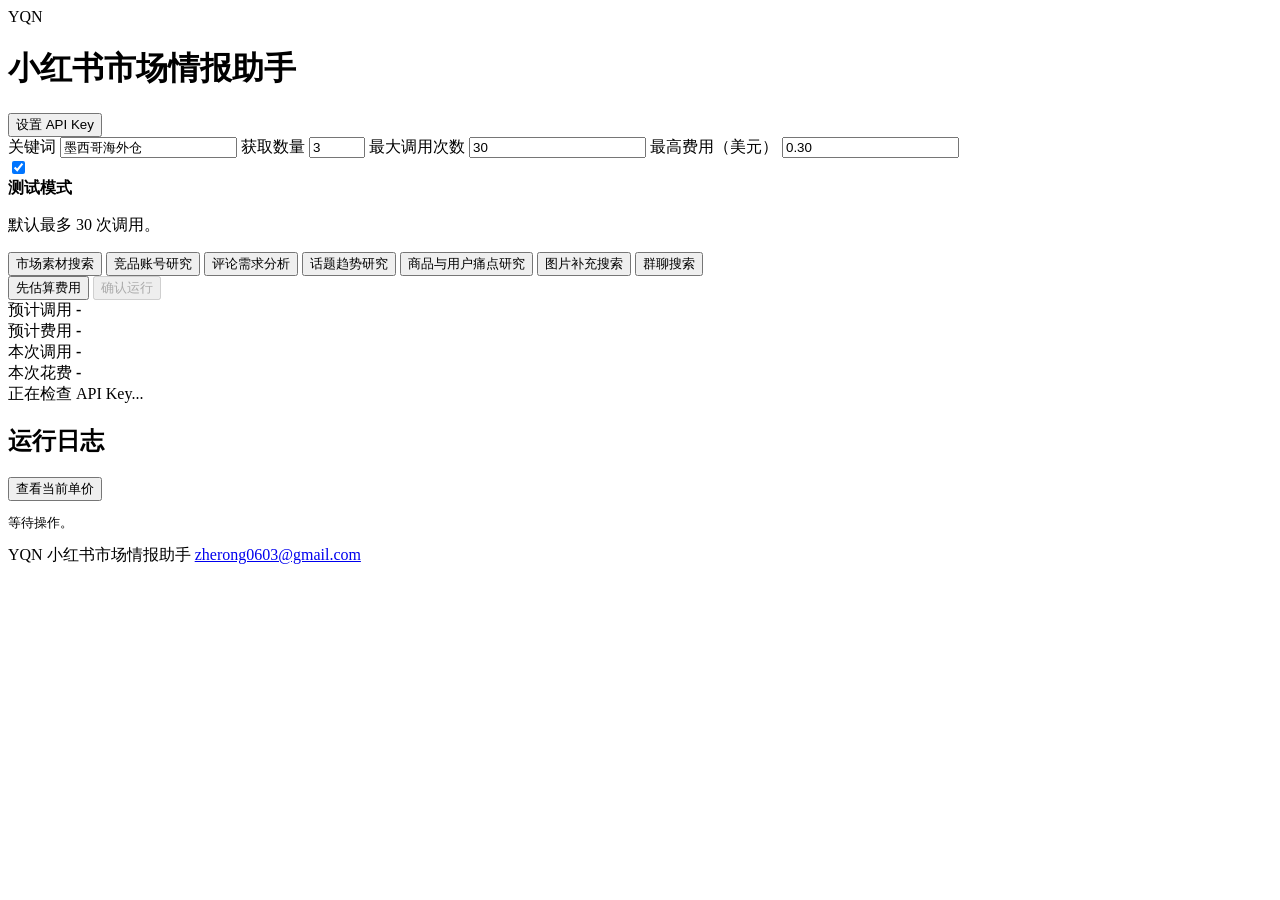
==== YQN_XHS_Intel/static/index.html @ 7241936b "Add YQN Xiaohongshu intel demo" ====
<!doctype html>
<html lang="zh-CN">
<head>
  <meta charset="utf-8">
  <meta name="viewport" content="width=device-width, initial-scale=1">
  <title>YQN 小红书市场情报助手</title>
  <link rel="stylesheet" href="/static/styles.css">
</head>
<body>
  <header class="topbar">
    <div>
      <div class="brand-mark">YQN</div>
      <h1>小红书市场情报助手</h1>
    </div>
    <button class="ghost-button" id="settingsButton" type="button"><span class="button-icon key-icon"></span>设置 API Key</button>
  </header>

  <main class="layout">
    <section class="control-panel">
      <div class="field-grid">
        <label>
          <span>关键词</span>
          <input id="keyword" type="text" value="墨西哥海外仓" autocomplete="off">
        </label>
        <label>
          <span>获取数量</span>
          <input id="quantity" type="number" min="1" max="500" value="3">
        </label>
        <label>
          <span>最大调用次数</span>
          <input id="maxCalls" type="number" min="1" value="30">
        </label>
        <label>
          <span>最高费用（美元）</span>
          <input id="maxCost" type="number" min="0" step="0.01" value="0.30">
        </label>
      </div>

      <div class="switch-row">
        <label class="switch">
          <input id="testMode" type="checkbox" checked>
          <span></span>
        </label>
        <div>
          <strong>测试模式</strong>
          <p>默认最多 30 次调用。</p>
        </div>
      </div>

      <div class="task-grid" id="taskGrid">
        <button class="task-button active" data-task="material" type="button"><span class="button-icon search-icon"></span>市场素材搜索</button>
        <button class="task-button" data-task="competitor" type="button"><span class="button-icon user-icon"></span>竞品账号研究</button>
        <button class="task-button" data-task="comments" type="button"><span class="button-icon chat-icon"></span>评论需求分析</button>
        <button class="task-button" data-task="topic" type="button"><span class="button-icon trend-icon"></span>话题趋势研究</button>
        <button class="task-button" data-task="product" type="button"><span class="button-icon product-icon"></span>商品与用户痛点研究</button>
        <button class="task-button" data-task="images" type="button"><span class="button-icon image-icon"></span>图片补充搜索</button>
        <button class="task-button" data-task="groups" type="button"><span class="button-icon group-icon"></span>群聊搜索</button>
      </div>

      <div class="action-row">
        <button class="primary-button" id="estimateButton" type="button"><span class="button-icon calc-icon"></span>先估算费用</button>
        <button class="confirm-button" id="runButton" type="button" disabled><span class="button-icon play-icon"></span>确认运行</button>
      </div>
    </section>

    <aside class="status-panel">
      <div class="stat-grid">
        <div>
          <span>预计调用</span>
          <strong id="plannedCalls">-</strong>
        </div>
        <div>
          <span>预计费用</span>
          <strong id="plannedCost">-</strong>
        </div>
        <div>
          <span>本次调用</span>
          <strong id="actualCalls">-</strong>
        </div>
        <div>
          <span>本次花费</span>
          <strong id="actualCost">-</strong>
        </div>
      </div>
      <div class="notice" id="keyStatus">正在检查 API Key...</div>
      <div class="estimate-box" id="estimateBox"></div>
      <div class="output-box" id="outputBox"></div>
    </aside>

    <section class="log-panel">
      <div class="panel-title">
        <h2>运行日志</h2>
        <button class="small-button" id="pricesButton" type="button">查看当前单价</button>
      </div>
      <pre id="logBox">等待操作。</pre>
    </section>
  </main>

  <footer>
    <span>YQN 小红书市场情报助手</span>
    <a href="mailto:zherong0603@gmail.com">zherong0603@gmail.com</a>
  </footer>

  <dialog id="settingsDialog">
    <form method="dialog" class="dialog-body">
      <div class="dialog-head">
        <h2>API Key 设置</h2>
        <button class="icon-button" value="cancel" type="submit" aria-label="关闭"></button>
      </div>
      <label>
        <span>TikHub API Key</span>
        <input id="apiKey" type="password" placeholder="粘贴你的 TikHub API Key">
      </label>
      <label>
        <span>TikHub 接口域名</span>
        <select id="apiBase">
          <option value="https://api.tikhub.io">https://api.tikhub.io</option>
          <option value="https://api.tikhub.dev">https://api.tikhub.dev</option>
        </select>
      </label>
      <div class="dialog-actions">
        <button class="danger-button" id="clearKeyButton" type="button">清除 Key</button>
        <button class="primary-button" id="saveKeyButton" type="button">保存到本机</button>
      </div>
      <p class="local-path" id="configPath"></p>
    </form>
  </dialog>

  <script src="/static/app.js"></script>
</body>
</html>
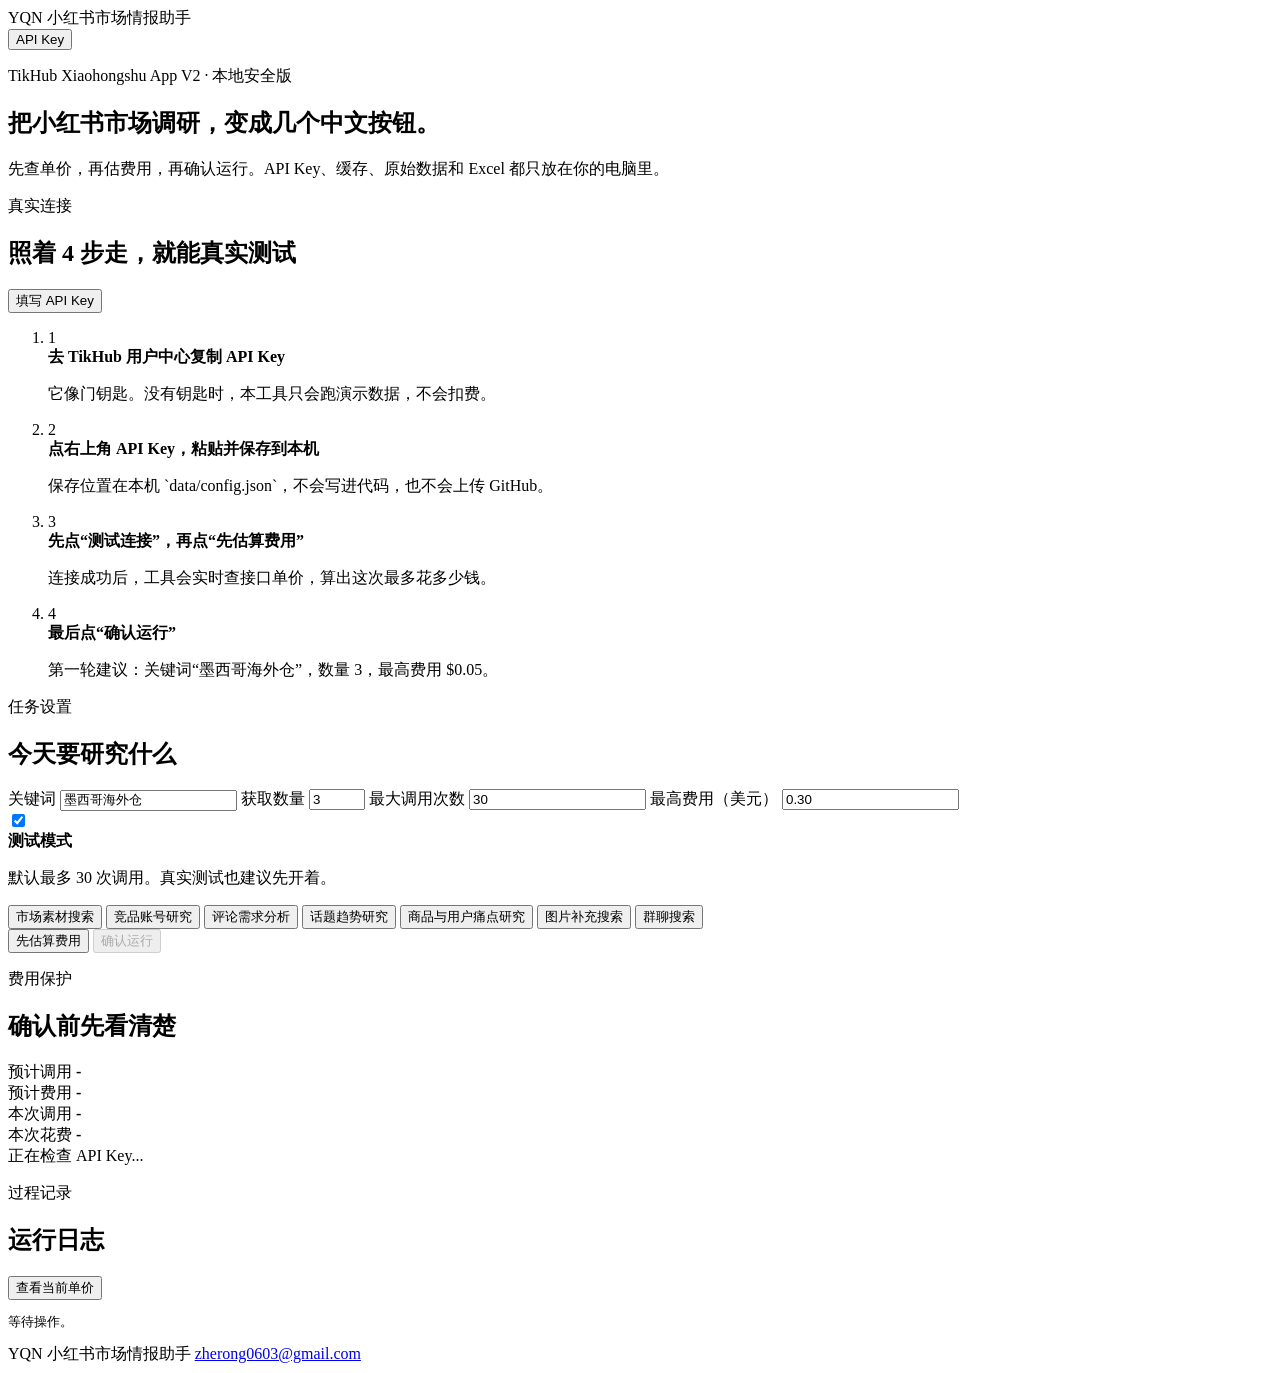
==== commit 79868865: "Polish UI and add TikHub connection guide" ====
--- a/YQN_XHS_Intel/static/index.html
+++ b/YQN_XHS_Intel/static/index.html
@@ -7,89 +7,156 @@
   <link rel="stylesheet" href="/static/styles.css">
 </head>
 <body>
-  <header class="topbar">
-    <div>
-      <div class="brand-mark">YQN</div>
-      <h1>小红书市场情报助手</h1>
+  <nav class="global-nav">
+    <div class="nav-inner">
+      <div class="brand-lockup">
+        <span class="brand-mark">YQN</span>
+        <span>小红书市场情报助手</span>
+      </div>
+      <button class="nav-button" data-open-settings type="button"><span class="button-icon key-icon"></span>API Key</button>
     </div>
-    <button class="ghost-button" id="settingsButton" type="button"><span class="button-icon key-icon"></span>设置 API Key</button>
-  </header>
-
-  <main class="layout">
-    <section class="control-panel">
-      <div class="field-grid">
-        <label>
-          <span>关键词</span>
-          <input id="keyword" type="text" value="墨西哥海外仓" autocomplete="off">
-        </label>
-        <label>
-          <span>获取数量</span>
-          <input id="quantity" type="number" min="1" max="500" value="3">
-        </label>
-        <label>
-          <span>最大调用次数</span>
-          <input id="maxCalls" type="number" min="1" value="30">
-        </label>
-        <label>
-          <span>最高费用（美元）</span>
-          <input id="maxCost" type="number" min="0" step="0.01" value="0.30">
-        </label>
-      </div>
-
-      <div class="switch-row">
-        <label class="switch">
-          <input id="testMode" type="checkbox" checked>
-          <span></span>
-        </label>
+  </nav>
+
+  <main class="page-shell">
+    <section class="hero-panel">
+      <p class="eyebrow">TikHub Xiaohongshu App V2 · 本地安全版</p>
+      <h1>把小红书市场调研，变成几个中文按钮。</h1>
+      <p class="hero-copy">先查单价，再估费用，再确认运行。API Key、缓存、原始数据和 Excel 都只放在你的电脑里。</p>
+    </section>
+
+    <section class="connect-panel">
+      <div class="section-head">
         <div>
-          <strong>测试模式</strong>
-          <p>默认最多 30 次调用。</p>
-        </div>
-      </div>
-
-      <div class="task-grid" id="taskGrid">
-        <button class="task-button active" data-task="material" type="button"><span class="button-icon search-icon"></span>市场素材搜索</button>
-        <button class="task-button" data-task="competitor" type="button"><span class="button-icon user-icon"></span>竞品账号研究</button>
-        <button class="task-button" data-task="comments" type="button"><span class="button-icon chat-icon"></span>评论需求分析</button>
-        <button class="task-button" data-task="topic" type="button"><span class="button-icon trend-icon"></span>话题趋势研究</button>
-        <button class="task-button" data-task="product" type="button"><span class="button-icon product-icon"></span>商品与用户痛点研究</button>
-        <button class="task-button" data-task="images" type="button"><span class="button-icon image-icon"></span>图片补充搜索</button>
-        <button class="task-button" data-task="groups" type="button"><span class="button-icon group-icon"></span>群聊搜索</button>
-      </div>
-
-      <div class="action-row">
-        <button class="primary-button" id="estimateButton" type="button"><span class="button-icon calc-icon"></span>先估算费用</button>
-        <button class="confirm-button" id="runButton" type="button" disabled><span class="button-icon play-icon"></span>确认运行</button>
-      </div>
-    </section>
-
-    <aside class="status-panel">
-      <div class="stat-grid">
-        <div>
-          <span>预计调用</span>
-          <strong id="plannedCalls">-</strong>
-        </div>
-        <div>
-          <span>预计费用</span>
-          <strong id="plannedCost">-</strong>
-        </div>
-        <div>
-          <span>本次调用</span>
-          <strong id="actualCalls">-</strong>
-        </div>
-        <div>
-          <span>本次花费</span>
-          <strong id="actualCost">-</strong>
-        </div>
-      </div>
-      <div class="notice" id="keyStatus">正在检查 API Key...</div>
-      <div class="estimate-box" id="estimateBox"></div>
-      <div class="output-box" id="outputBox"></div>
-    </aside>
+          <p class="eyebrow">真实连接</p>
+          <h2>照着 4 步走，就能真实测试</h2>
+        </div>
+        <button class="secondary-button" data-open-settings type="button"><span class="button-icon key-icon"></span>填写 API Key</button>
+      </div>
+      <ol class="step-list">
+        <li>
+          <span>1</span>
+          <div>
+            <strong>去 TikHub 用户中心复制 API Key</strong>
+            <p>它像门钥匙。没有钥匙时，本工具只会跑演示数据，不会扣费。</p>
+          </div>
+        </li>
+        <li>
+          <span>2</span>
+          <div>
+            <strong>点右上角 API Key，粘贴并保存到本机</strong>
+            <p>保存位置在本机 `data/config.json`，不会写进代码，也不会上传 GitHub。</p>
+          </div>
+        </li>
+        <li>
+          <span>3</span>
+          <div>
+            <strong>先点“测试连接”，再点“先估算费用”</strong>
+            <p>连接成功后，工具会实时查接口单价，算出这次最多花多少钱。</p>
+          </div>
+        </li>
+        <li>
+          <span>4</span>
+          <div>
+            <strong>最后点“确认运行”</strong>
+            <p>第一轮建议：关键词“墨西哥海外仓”，数量 3，最高费用 $0.05。</p>
+          </div>
+        </li>
+      </ol>
+    </section>
+
+    <section class="workspace-grid">
+      <section class="control-panel">
+        <div class="section-head compact">
+          <div>
+            <p class="eyebrow">任务设置</p>
+            <h2>今天要研究什么</h2>
+          </div>
+        </div>
+
+        <div class="field-grid">
+          <label>
+            <span>关键词</span>
+            <input id="keyword" type="text" value="墨西哥海外仓" autocomplete="off">
+          </label>
+          <label>
+            <span>获取数量</span>
+            <input id="quantity" type="number" min="1" max="500" value="3">
+          </label>
+          <label>
+            <span>最大调用次数</span>
+            <input id="maxCalls" type="number" min="1" value="30">
+          </label>
+          <label>
+            <span>最高费用（美元）</span>
+            <input id="maxCost" type="number" min="0" step="0.01" value="0.30">
+          </label>
+        </div>
+
+        <div class="switch-row">
+          <label class="switch" aria-label="测试模式">
+            <input id="testMode" type="checkbox" checked>
+            <span></span>
+          </label>
+          <div>
+            <strong>测试模式</strong>
+            <p>默认最多 30 次调用。真实测试也建议先开着。</p>
+          </div>
+        </div>
+
+        <div class="task-grid" id="taskGrid">
+          <button class="task-button active" data-task="material" type="button"><span class="button-icon search-icon"></span>市场素材搜索</button>
+          <button class="task-button" data-task="competitor" type="button"><span class="button-icon user-icon"></span>竞品账号研究</button>
+          <button class="task-button" data-task="comments" type="button"><span class="button-icon chat-icon"></span>评论需求分析</button>
+          <button class="task-button" data-task="topic" type="button"><span class="button-icon trend-icon"></span>话题趋势研究</button>
+          <button class="task-button" data-task="product" type="button"><span class="button-icon product-icon"></span>商品与用户痛点研究</button>
+          <button class="task-button" data-task="images" type="button"><span class="button-icon image-icon"></span>图片补充搜索</button>
+          <button class="task-button" data-task="groups" type="button"><span class="button-icon group-icon"></span>群聊搜索</button>
+        </div>
+
+        <div class="action-row">
+          <button class="primary-button" id="estimateButton" type="button"><span class="button-icon calc-icon"></span>先估算费用</button>
+          <button class="confirm-button" id="runButton" type="button" disabled><span class="button-icon play-icon"></span>确认运行</button>
+        </div>
+      </section>
+
+      <aside class="status-panel">
+        <div class="section-head compact">
+          <div>
+            <p class="eyebrow">费用保护</p>
+            <h2>确认前先看清楚</h2>
+          </div>
+        </div>
+
+        <div class="stat-grid">
+          <div>
+            <span>预计调用</span>
+            <strong id="plannedCalls">-</strong>
+          </div>
+          <div>
+            <span>预计费用</span>
+            <strong id="plannedCost">-</strong>
+          </div>
+          <div>
+            <span>本次调用</span>
+            <strong id="actualCalls">-</strong>
+          </div>
+          <div>
+            <span>本次花费</span>
+            <strong id="actualCost">-</strong>
+          </div>
+        </div>
+        <div class="notice" id="keyStatus">正在检查 API Key...</div>
+        <div class="estimate-box" id="estimateBox"></div>
+        <div class="output-box" id="outputBox"></div>
+      </aside>
+    </section>
 
     <section class="log-panel">
       <div class="panel-title">
-        <h2>运行日志</h2>
+        <div>
+          <p class="eyebrow">过程记录</p>
+          <h2>运行日志</h2>
+        </div>
         <button class="small-button" id="pricesButton" type="button">查看当前单价</button>
       </div>
       <pre id="logBox">等待操作。</pre>
@@ -104,7 +171,10 @@
   <dialog id="settingsDialog">
     <form method="dialog" class="dialog-body">
       <div class="dialog-head">
-        <h2>API Key 设置</h2>
+        <div>
+          <p class="eyebrow">本机设置</p>
+          <h2>API Key 设置</h2>
+        </div>
         <button class="icon-button" value="cancel" type="submit" aria-label="关闭"></button>
       </div>
       <label>
@@ -120,8 +190,10 @@
       </label>
       <div class="dialog-actions">
         <button class="danger-button" id="clearKeyButton" type="button">清除 Key</button>
+        <button class="secondary-button" id="checkKeyButton" type="button">测试连接</button>
         <button class="primary-button" id="saveKeyButton" type="button">保存到本机</button>
       </div>
+      <div class="notice" id="connectionResult">填写后可以先测试连接。</div>
       <p class="local-path" id="configPath"></p>
     </form>
   </dialog>
@@ -129,4 +201,3 @@
   <script src="/static/app.js"></script>
 </body>
 </html>
-
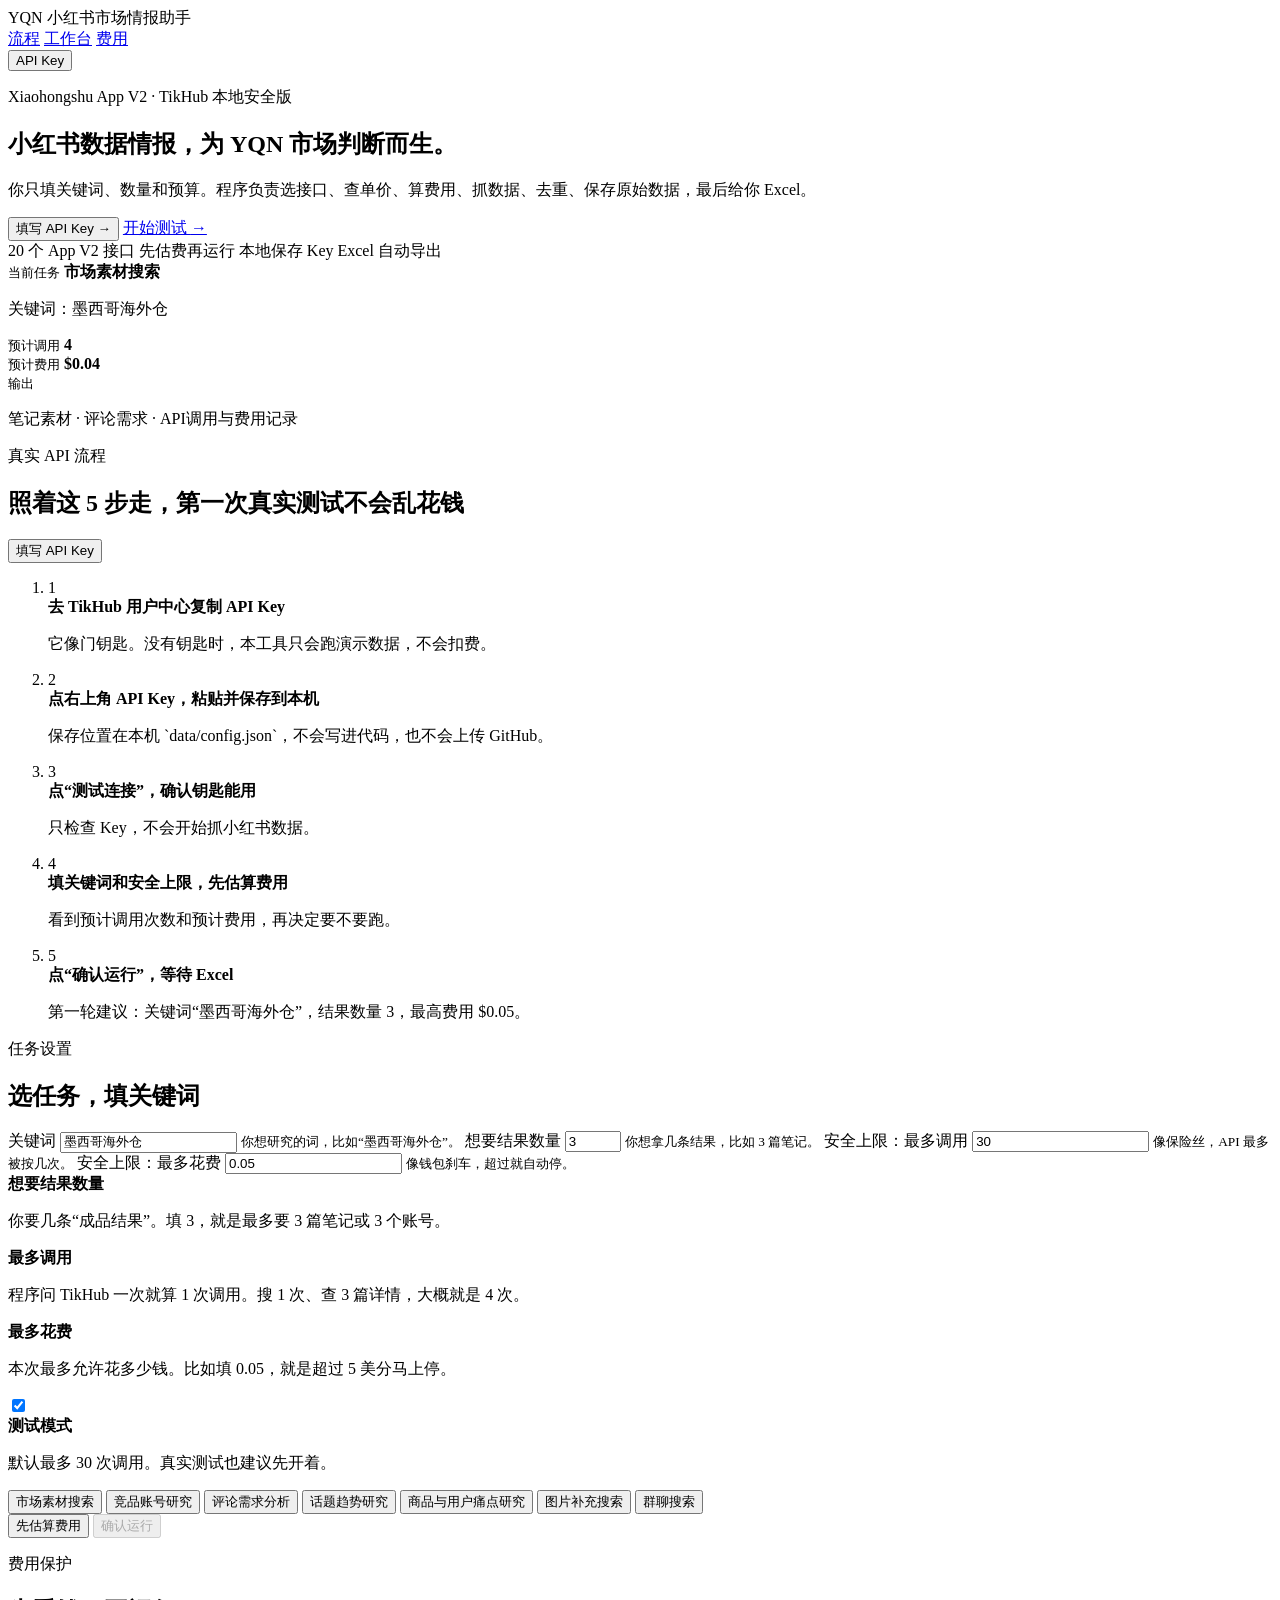
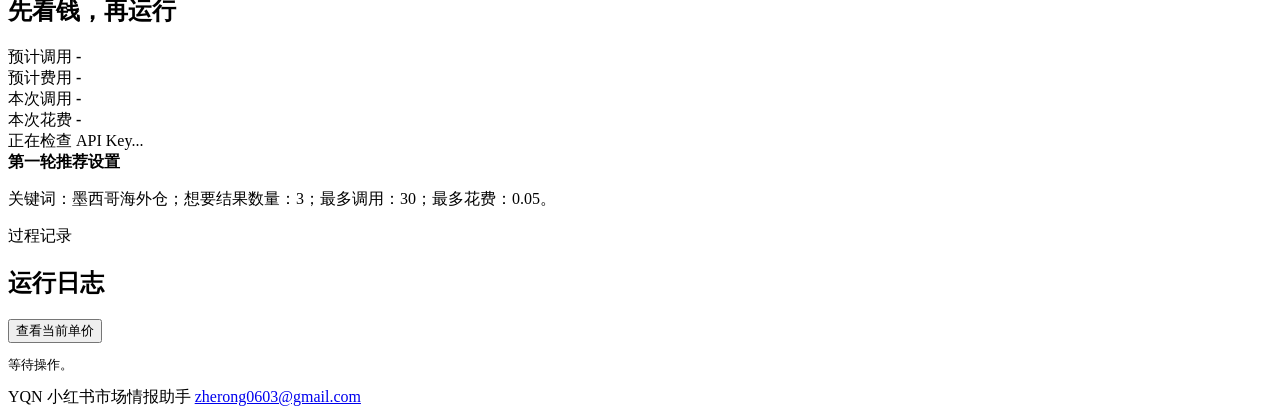
==== commit 1724d633: "Refine TikHub style UI and clarify cost controls" ====
--- a/YQN_XHS_Intel/static/index.html
+++ b/YQN_XHS_Intel/static/index.html
@@ -13,22 +13,65 @@
         <span class="brand-mark">YQN</span>
         <span>小红书市场情报助手</span>
       </div>
+      <div class="nav-links" aria-label="页面导航">
+        <a href="#flow">流程</a>
+        <a href="#workbench">工作台</a>
+        <a href="#cost">费用</a>
+      </div>
       <button class="nav-button" data-open-settings type="button"><span class="button-icon key-icon"></span>API Key</button>
     </div>
   </nav>
 
   <main class="page-shell">
     <section class="hero-panel">
-      <p class="eyebrow">TikHub Xiaohongshu App V2 · 本地安全版</p>
-      <h1>把小红书市场调研，变成几个中文按钮。</h1>
-      <p class="hero-copy">先查单价，再估费用，再确认运行。API Key、缓存、原始数据和 Excel 都只放在你的电脑里。</p>
-    </section>
-
-    <section class="connect-panel">
+      <div class="hero-copy-block">
+        <p class="hero-badge"><span></span> Xiaohongshu App V2 · TikHub 本地安全版</p>
+        <h1>小红书数据情报，为 YQN 市场判断而生。</h1>
+        <p class="hero-copy">你只填关键词、数量和预算。程序负责选接口、查单价、算费用、抓数据、去重、保存原始数据，最后给你 Excel。</p>
+        <div class="hero-actions">
+          <button class="hero-primary" data-open-settings type="button">填写 API Key <span>→</span></button>
+          <a class="hero-secondary" href="#workbench">开始测试 <span>→</span></a>
+        </div>
+        <div class="hero-metrics" aria-label="能力概览">
+          <span>20 个 App V2 接口</span>
+          <span>先估费再运行</span>
+          <span>本地保存 Key</span>
+          <span>Excel 自动导出</span>
+        </div>
+      </div>
+      <div class="hero-preview" aria-label="工作台预览">
+        <div class="preview-top">
+          <span></span>
+          <span></span>
+          <span></span>
+        </div>
+        <div class="preview-card strong">
+          <small>当前任务</small>
+          <strong>市场素材搜索</strong>
+          <p>关键词：墨西哥海外仓</p>
+        </div>
+        <div class="preview-grid">
+          <div>
+            <small>预计调用</small>
+            <strong>4</strong>
+          </div>
+          <div>
+            <small>预计费用</small>
+            <strong>$0.04</strong>
+          </div>
+        </div>
+        <div class="preview-card">
+          <small>输出</small>
+          <p>笔记素材 · 评论需求 · API调用与费用记录</p>
+        </div>
+      </div>
+    </section>
+
+    <section class="connect-panel" id="flow">
       <div class="section-head">
         <div>
-          <p class="eyebrow">真实连接</p>
-          <h2>照着 4 步走，就能真实测试</h2>
+          <p class="eyebrow">真实 API 流程</p>
+          <h2>照着这 5 步走，第一次真实测试不会乱花钱</h2>
         </div>
         <button class="secondary-button" data-open-settings type="button"><span class="button-icon key-icon"></span>填写 API Key</button>
       </div>
@@ -50,26 +93,33 @@
         <li>
           <span>3</span>
           <div>
-            <strong>先点“测试连接”，再点“先估算费用”</strong>
-            <p>连接成功后，工具会实时查接口单价，算出这次最多花多少钱。</p>
+            <strong>点“测试连接”，确认钥匙能用</strong>
+            <p>只检查 Key，不会开始抓小红书数据。</p>
           </div>
         </li>
         <li>
           <span>4</span>
           <div>
-            <strong>最后点“确认运行”</strong>
-            <p>第一轮建议：关键词“墨西哥海外仓”，数量 3，最高费用 $0.05。</p>
+            <strong>填关键词和安全上限，先估算费用</strong>
+            <p>看到预计调用次数和预计费用，再决定要不要跑。</p>
+          </div>
+        </li>
+        <li>
+          <span>5</span>
+          <div>
+            <strong>点“确认运行”，等待 Excel</strong>
+            <p>第一轮建议：关键词“墨西哥海外仓”，结果数量 3，最高费用 $0.05。</p>
           </div>
         </li>
       </ol>
     </section>
 
-    <section class="workspace-grid">
+    <section class="workspace-grid" id="workbench">
       <section class="control-panel">
         <div class="section-head compact">
           <div>
             <p class="eyebrow">任务设置</p>
-            <h2>今天要研究什么</h2>
+            <h2>选任务，填关键词</h2>
           </div>
         </div>
 
@@ -77,19 +127,38 @@
           <label>
             <span>关键词</span>
             <input id="keyword" type="text" value="墨西哥海外仓" autocomplete="off">
-          </label>
-          <label>
-            <span>获取数量</span>
+            <small>你想研究的词，比如“墨西哥海外仓”。</small>
+          </label>
+          <label>
+            <span>想要结果数量</span>
             <input id="quantity" type="number" min="1" max="500" value="3">
-          </label>
-          <label>
-            <span>最大调用次数</span>
+            <small>你想拿几条结果，比如 3 篇笔记。</small>
+          </label>
+          <label>
+            <span>安全上限：最多调用</span>
             <input id="maxCalls" type="number" min="1" value="30">
-          </label>
-          <label>
-            <span>最高费用（美元）</span>
-            <input id="maxCost" type="number" min="0" step="0.01" value="0.30">
-          </label>
+            <small>像保险丝，API 最多被按几次。</small>
+          </label>
+          <label>
+            <span>安全上限：最多花费</span>
+            <input id="maxCost" type="number" min="0" step="0.01" value="0.05">
+            <small>像钱包刹车，超过就自动停。</small>
+          </label>
+        </div>
+
+        <div class="concept-grid" aria-label="字段解释">
+          <div>
+            <strong>想要结果数量</strong>
+            <p>你要几条“成品结果”。填 3，就是最多要 3 篇笔记或 3 个账号。</p>
+          </div>
+          <div>
+            <strong>最多调用</strong>
+            <p>程序问 TikHub 一次就算 1 次调用。搜 1 次、查 3 篇详情，大概就是 4 次。</p>
+          </div>
+          <div>
+            <strong>最多花费</strong>
+            <p>本次最多允许花多少钱。比如填 0.05，就是超过 5 美分马上停。</p>
+          </div>
         </div>
 
         <div class="switch-row">
@@ -119,11 +188,11 @@
         </div>
       </section>
 
-      <aside class="status-panel">
+      <aside class="status-panel" id="cost">
         <div class="section-head compact">
           <div>
             <p class="eyebrow">费用保护</p>
-            <h2>确认前先看清楚</h2>
+            <h2>先看钱，再运行</h2>
           </div>
         </div>
 
@@ -146,6 +215,10 @@
           </div>
         </div>
         <div class="notice" id="keyStatus">正在检查 API Key...</div>
+        <div class="plain-explain">
+          <strong>第一轮推荐设置</strong>
+          <p>关键词：墨西哥海外仓；想要结果数量：3；最多调用：30；最多花费：0.05。</p>
+        </div>
         <div class="estimate-box" id="estimateBox"></div>
         <div class="output-box" id="outputBox"></div>
       </aside>
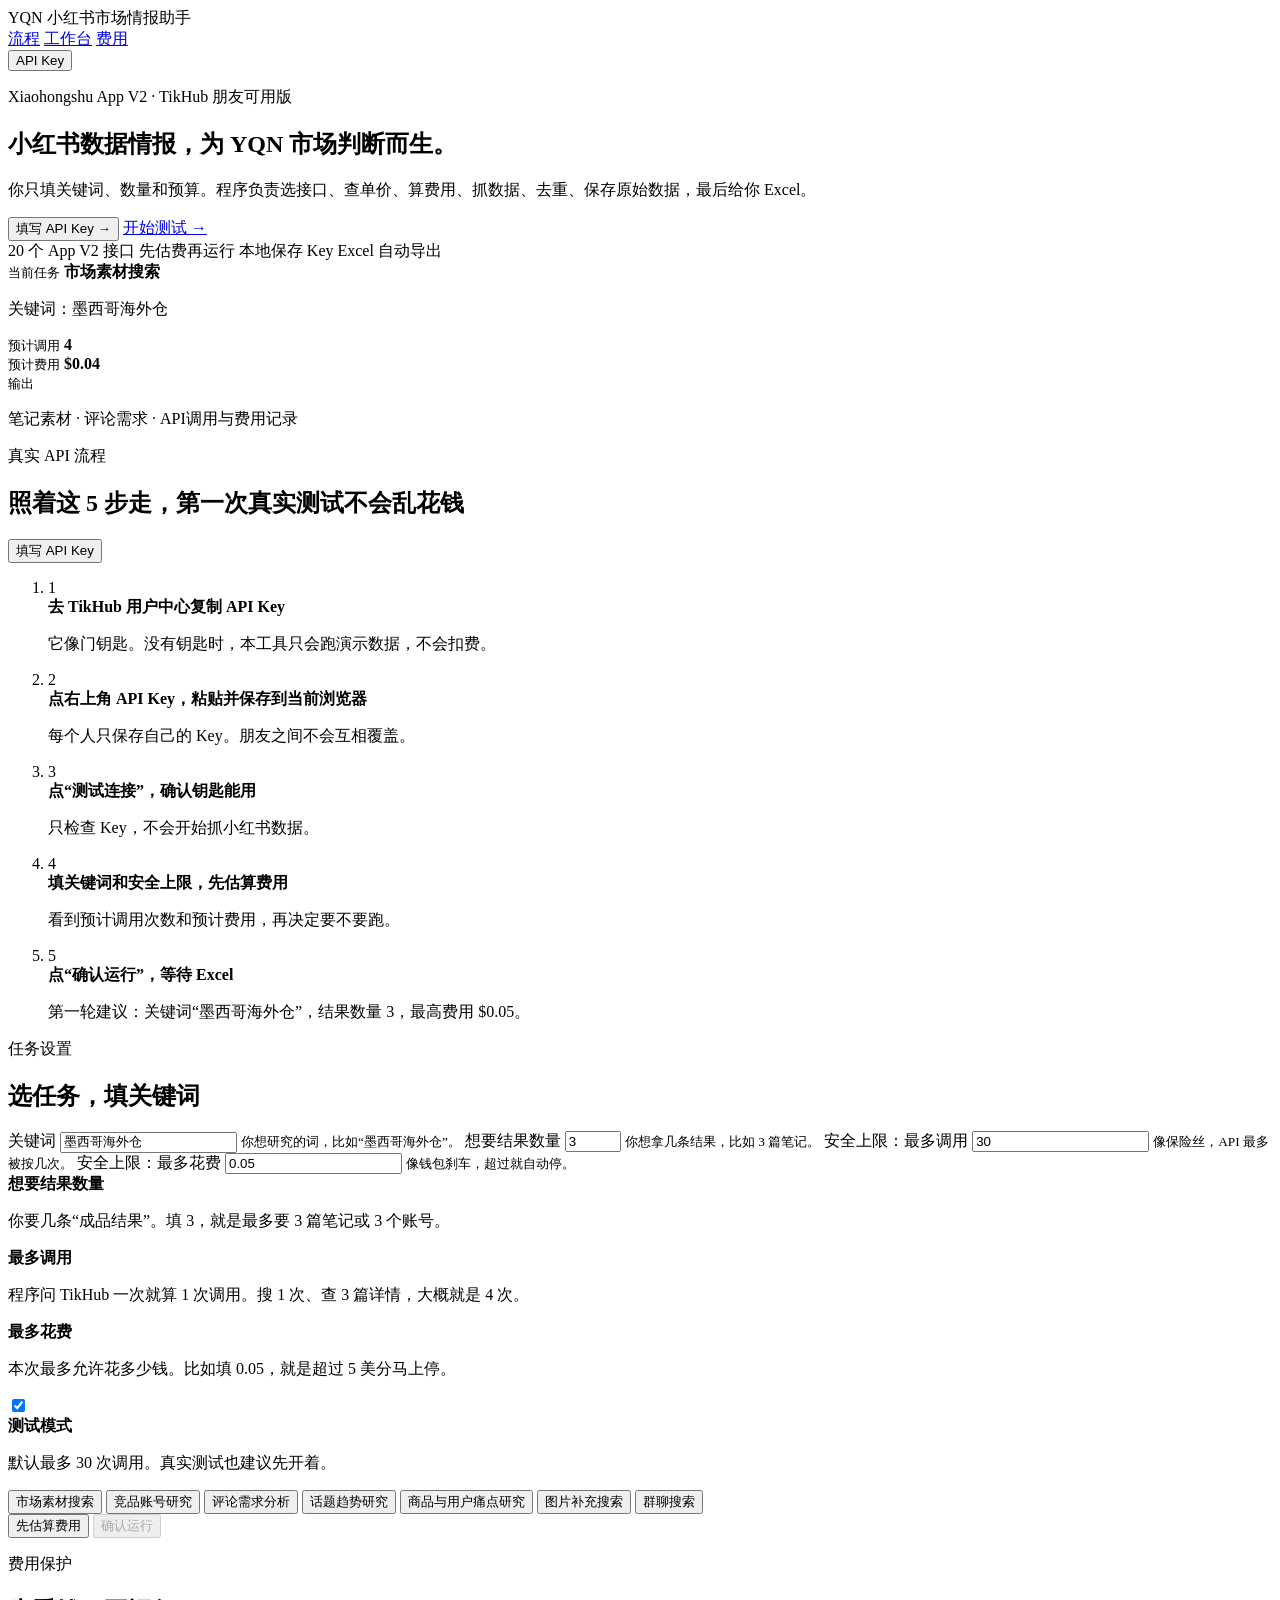
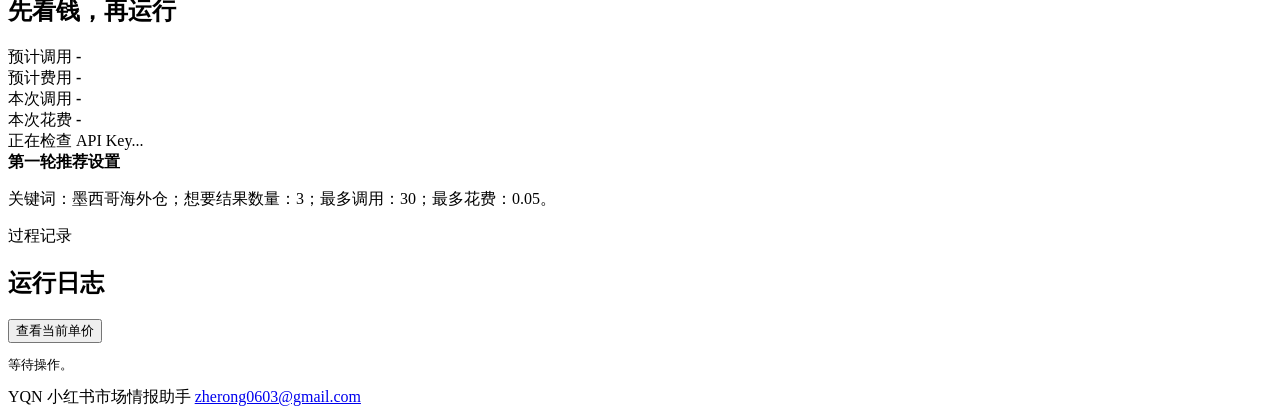
==== commit 1962521c: "Add friend browser-key mode and deploy config" ====
--- a/YQN_XHS_Intel/static/index.html
+++ b/YQN_XHS_Intel/static/index.html
@@ -25,7 +25,7 @@
   <main class="page-shell">
     <section class="hero-panel">
       <div class="hero-copy-block">
-        <p class="hero-badge"><span></span> Xiaohongshu App V2 · TikHub 本地安全版</p>
+        <p class="hero-badge"><span></span> Xiaohongshu App V2 · TikHub 朋友可用版</p>
         <h1>小红书数据情报，为 YQN 市场判断而生。</h1>
         <p class="hero-copy">你只填关键词、数量和预算。程序负责选接口、查单价、算费用、抓数据、去重、保存原始数据，最后给你 Excel。</p>
         <div class="hero-actions">
@@ -86,8 +86,8 @@
         <li>
           <span>2</span>
           <div>
-            <strong>点右上角 API Key，粘贴并保存到本机</strong>
-            <p>保存位置在本机 `data/config.json`，不会写进代码，也不会上传 GitHub。</p>
+            <strong>点右上角 API Key，粘贴并保存到当前浏览器</strong>
+            <p>每个人只保存自己的 Key。朋友之间不会互相覆盖。</p>
           </div>
         </li>
         <li>
@@ -264,7 +264,7 @@
       <div class="dialog-actions">
         <button class="danger-button" id="clearKeyButton" type="button">清除 Key</button>
         <button class="secondary-button" id="checkKeyButton" type="button">测试连接</button>
-        <button class="primary-button" id="saveKeyButton" type="button">保存到本机</button>
+        <button class="primary-button" id="saveKeyButton" type="button">保存到当前浏览器</button>
       </div>
       <div class="notice" id="connectionResult">填写后可以先测试连接。</div>
       <p class="local-path" id="configPath"></p>
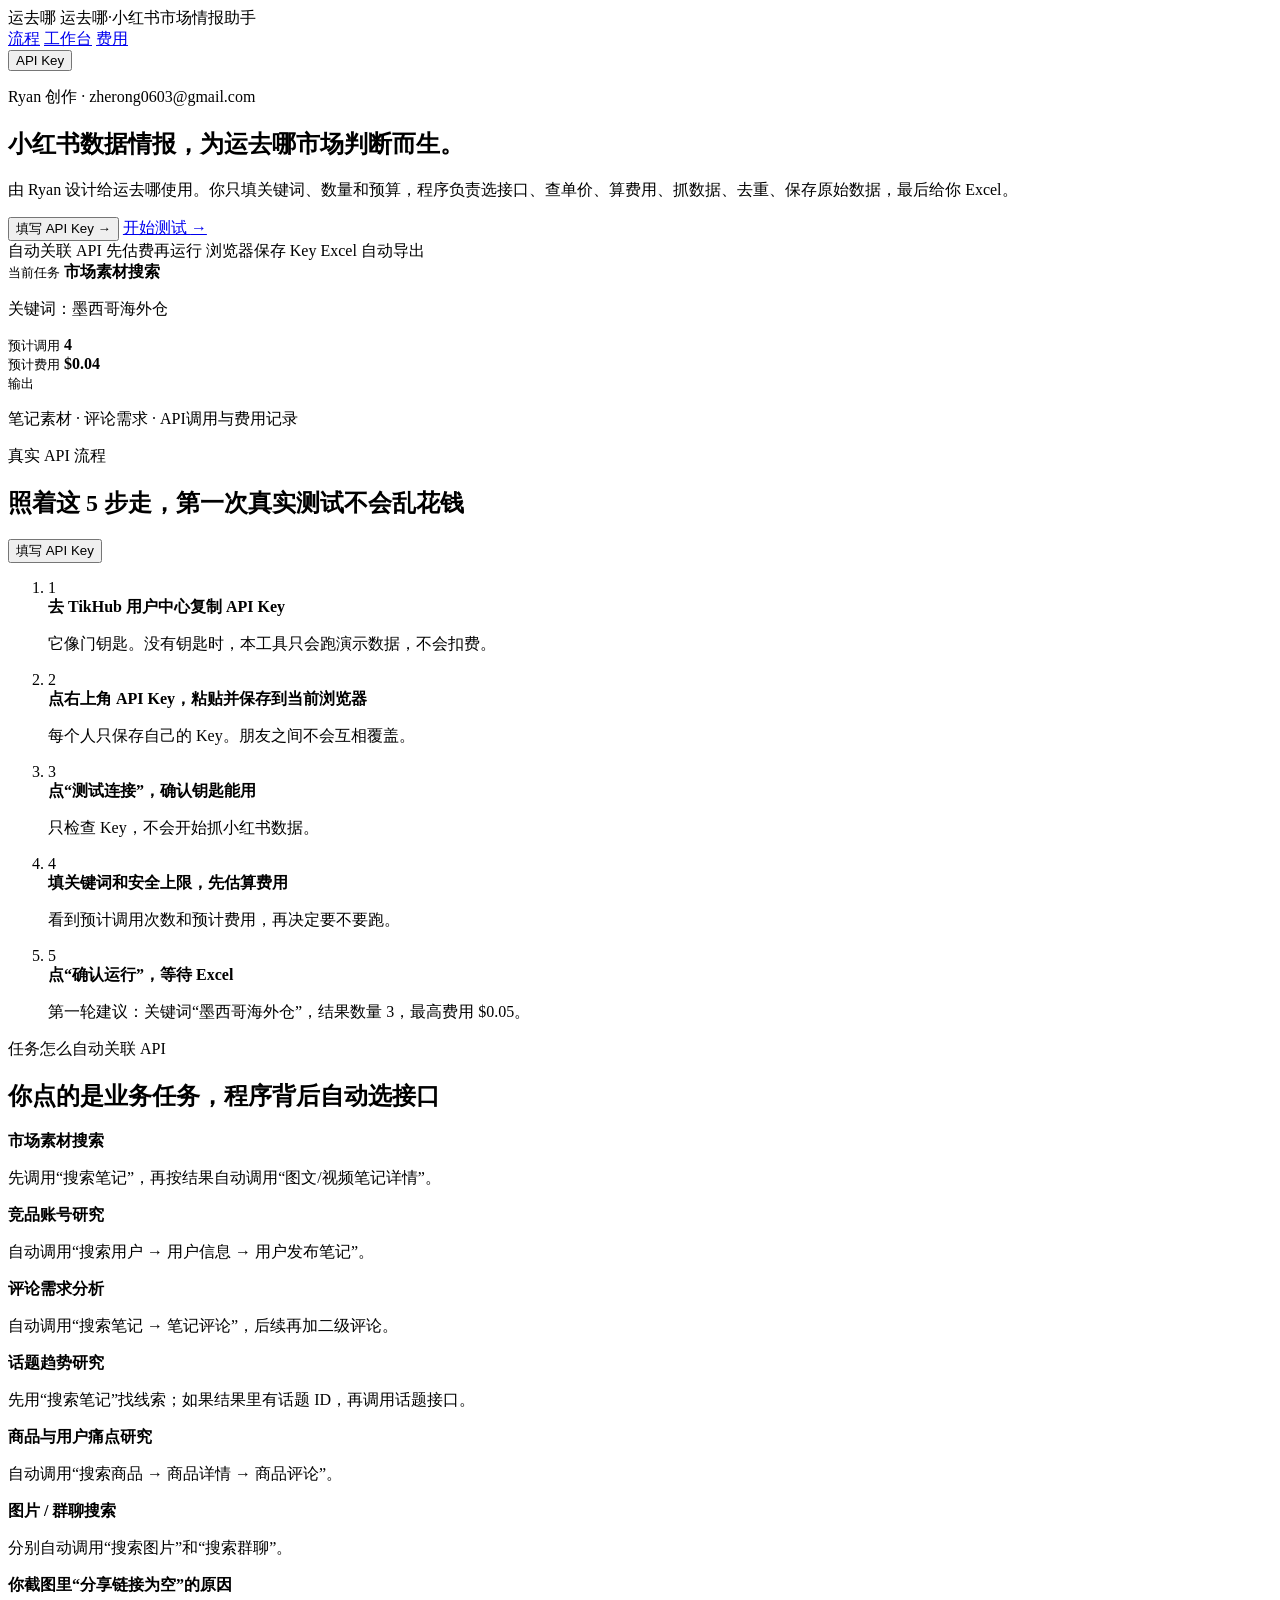
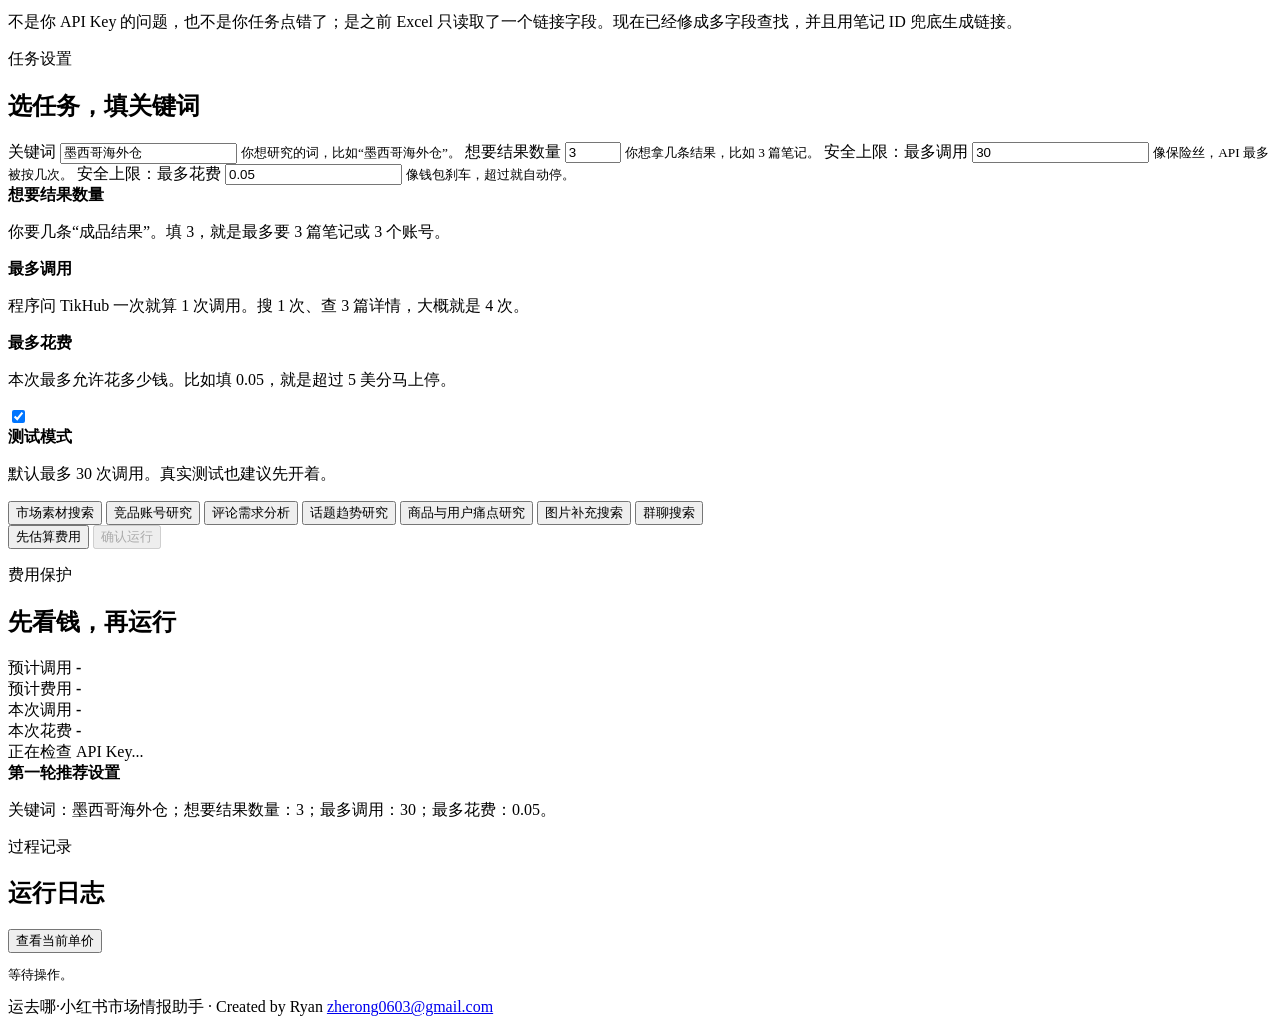
==== commit db43ccdc: "Brand YQN XHS assistant for Ryan" ====
--- a/YQN_XHS_Intel/static/index.html
+++ b/YQN_XHS_Intel/static/index.html
@@ -3,15 +3,15 @@
 <head>
   <meta charset="utf-8">
   <meta name="viewport" content="width=device-width, initial-scale=1">
-  <title>YQN 小红书市场情报助手</title>
+  <title>运去哪·小红书市场情报助手</title>
   <link rel="stylesheet" href="/static/styles.css">
 </head>
 <body>
   <nav class="global-nav">
     <div class="nav-inner">
       <div class="brand-lockup">
-        <span class="brand-mark">YQN</span>
-        <span>小红书市场情报助手</span>
+        <span class="brand-mark">运去哪</span>
+        <span>运去哪·小红书市场情报助手</span>
       </div>
       <div class="nav-links" aria-label="页面导航">
         <a href="#flow">流程</a>
@@ -25,17 +25,17 @@
   <main class="page-shell">
     <section class="hero-panel">
       <div class="hero-copy-block">
-        <p class="hero-badge"><span></span> Xiaohongshu App V2 · TikHub 朋友可用版</p>
-        <h1>小红书数据情报，为 YQN 市场判断而生。</h1>
-        <p class="hero-copy">你只填关键词、数量和预算。程序负责选接口、查单价、算费用、抓数据、去重、保存原始数据，最后给你 Excel。</p>
+        <p class="hero-badge"><span></span> Ryan 创作 · zherong0603@gmail.com</p>
+        <h1>小红书数据情报，为运去哪市场判断而生。</h1>
+        <p class="hero-copy">由 Ryan 设计给运去哪使用。你只填关键词、数量和预算，程序负责选接口、查单价、算费用、抓数据、去重、保存原始数据，最后给你 Excel。</p>
         <div class="hero-actions">
           <button class="hero-primary" data-open-settings type="button">填写 API Key <span>→</span></button>
           <a class="hero-secondary" href="#workbench">开始测试 <span>→</span></a>
         </div>
         <div class="hero-metrics" aria-label="能力概览">
-          <span>20 个 App V2 接口</span>
+          <span>自动关联 API</span>
           <span>先估费再运行</span>
-          <span>本地保存 Key</span>
+          <span>浏览器保存 Key</span>
           <span>Excel 自动导出</span>
         </div>
       </div>
@@ -112,6 +112,45 @@
           </div>
         </li>
       </ol>
+    </section>
+
+    <section class="connect-panel">
+      <div class="section-head">
+        <div>
+          <p class="eyebrow">任务怎么自动关联 API</p>
+          <h2>你点的是业务任务，程序背后自动选接口</h2>
+        </div>
+      </div>
+      <div class="api-map-grid">
+        <div>
+          <strong>市场素材搜索</strong>
+          <p>先调用“搜索笔记”，再按结果自动调用“图文/视频笔记详情”。</p>
+        </div>
+        <div>
+          <strong>竞品账号研究</strong>
+          <p>自动调用“搜索用户 → 用户信息 → 用户发布笔记”。</p>
+        </div>
+        <div>
+          <strong>评论需求分析</strong>
+          <p>自动调用“搜索笔记 → 笔记评论”，后续再加二级评论。</p>
+        </div>
+        <div>
+          <strong>话题趋势研究</strong>
+          <p>先用“搜索笔记”找线索；如果结果里有话题 ID，再调用话题接口。</p>
+        </div>
+        <div>
+          <strong>商品与用户痛点研究</strong>
+          <p>自动调用“搜索商品 → 商品详情 → 商品评论”。</p>
+        </div>
+        <div>
+          <strong>图片 / 群聊搜索</strong>
+          <p>分别自动调用“搜索图片”和“搜索群聊”。</p>
+        </div>
+      </div>
+      <div class="plain-explain">
+        <strong>你截图里“分享链接为空”的原因</strong>
+        <p>不是你 API Key 的问题，也不是你任务点错了；是之前 Excel 只读取了一个链接字段。现在已经修成多字段查找，并且用笔记 ID 兜底生成链接。</p>
+      </div>
     </section>
 
     <section class="workspace-grid" id="workbench">
@@ -237,7 +276,7 @@
   </main>
 
   <footer>
-    <span>YQN 小红书市场情报助手</span>
+    <span>运去哪·小红书市场情报助手 · Created by Ryan</span>
     <a href="mailto:zherong0603@gmail.com">zherong0603@gmail.com</a>
   </footer>
 
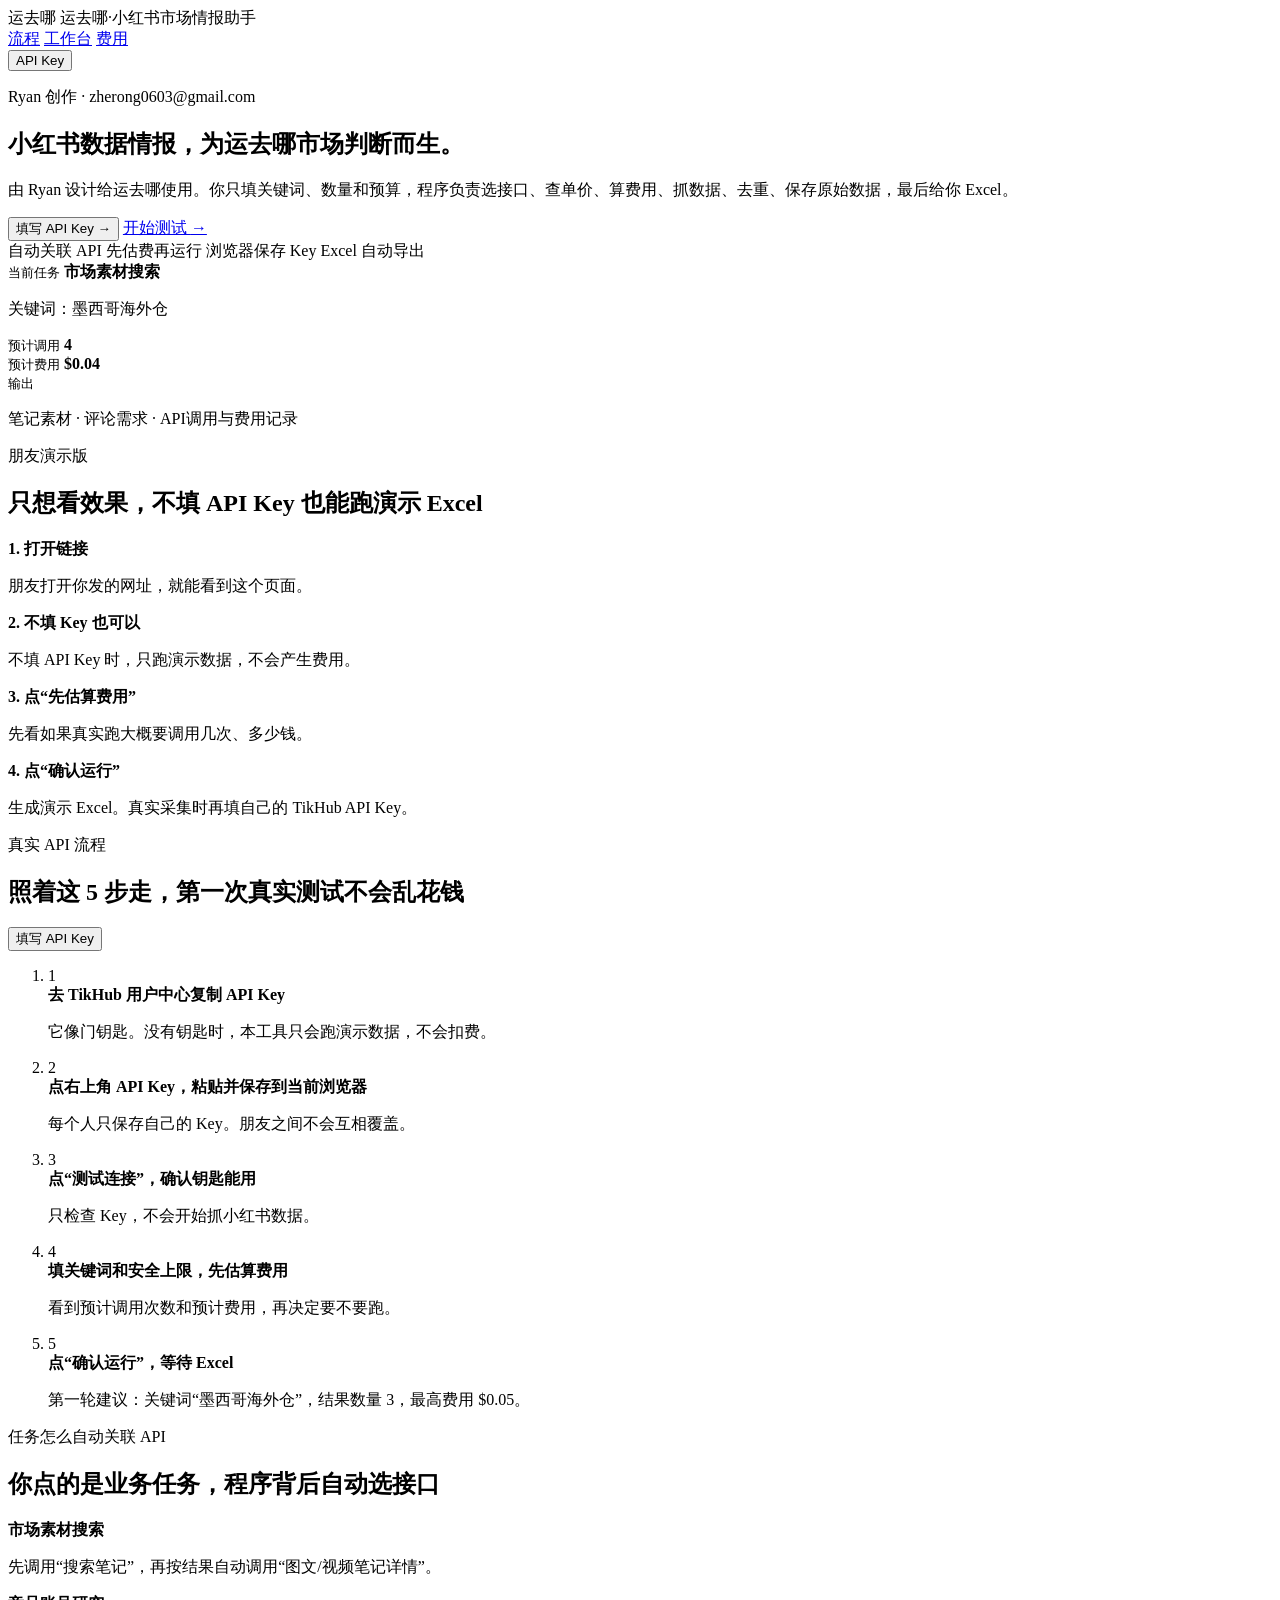
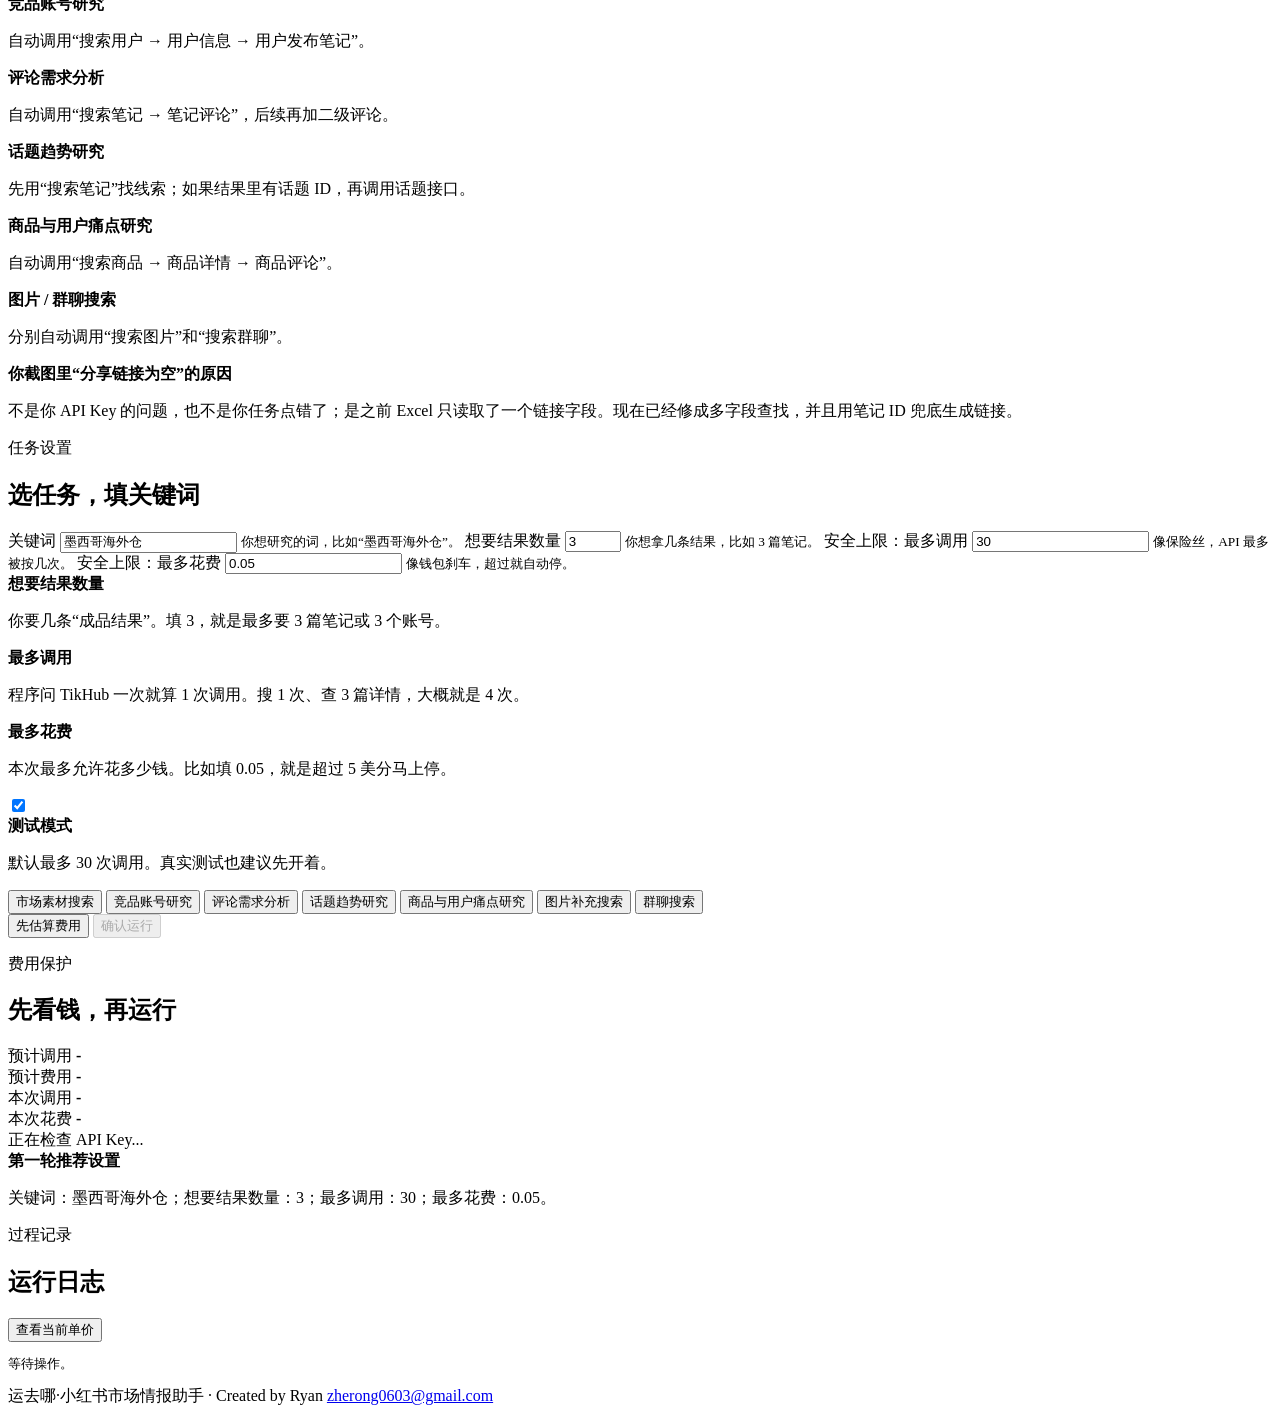
==== commit 406d0b7e: "Add friend demo sharing instructions" ====
--- a/YQN_XHS_Intel/static/index.html
+++ b/YQN_XHS_Intel/static/index.html
@@ -63,6 +63,33 @@
         <div class="preview-card">
           <small>输出</small>
           <p>笔记素材 · 评论需求 · API调用与费用记录</p>
+        </div>
+      </div>
+    </section>
+
+    <section class="connect-panel friend-panel">
+      <div class="section-head">
+        <div>
+          <p class="eyebrow">朋友演示版</p>
+          <h2>只想看效果，不填 API Key 也能跑演示 Excel</h2>
+        </div>
+      </div>
+      <div class="friend-quick-list">
+        <div>
+          <strong>1. 打开链接</strong>
+          <p>朋友打开你发的网址，就能看到这个页面。</p>
+        </div>
+        <div>
+          <strong>2. 不填 Key 也可以</strong>
+          <p>不填 API Key 时，只跑演示数据，不会产生费用。</p>
+        </div>
+        <div>
+          <strong>3. 点“先估算费用”</strong>
+          <p>先看如果真实跑大概要调用几次、多少钱。</p>
+        </div>
+        <div>
+          <strong>4. 点“确认运行”</strong>
+          <p>生成演示 Excel。真实采集时再填自己的 TikHub API Key。</p>
         </div>
       </div>
     </section>
